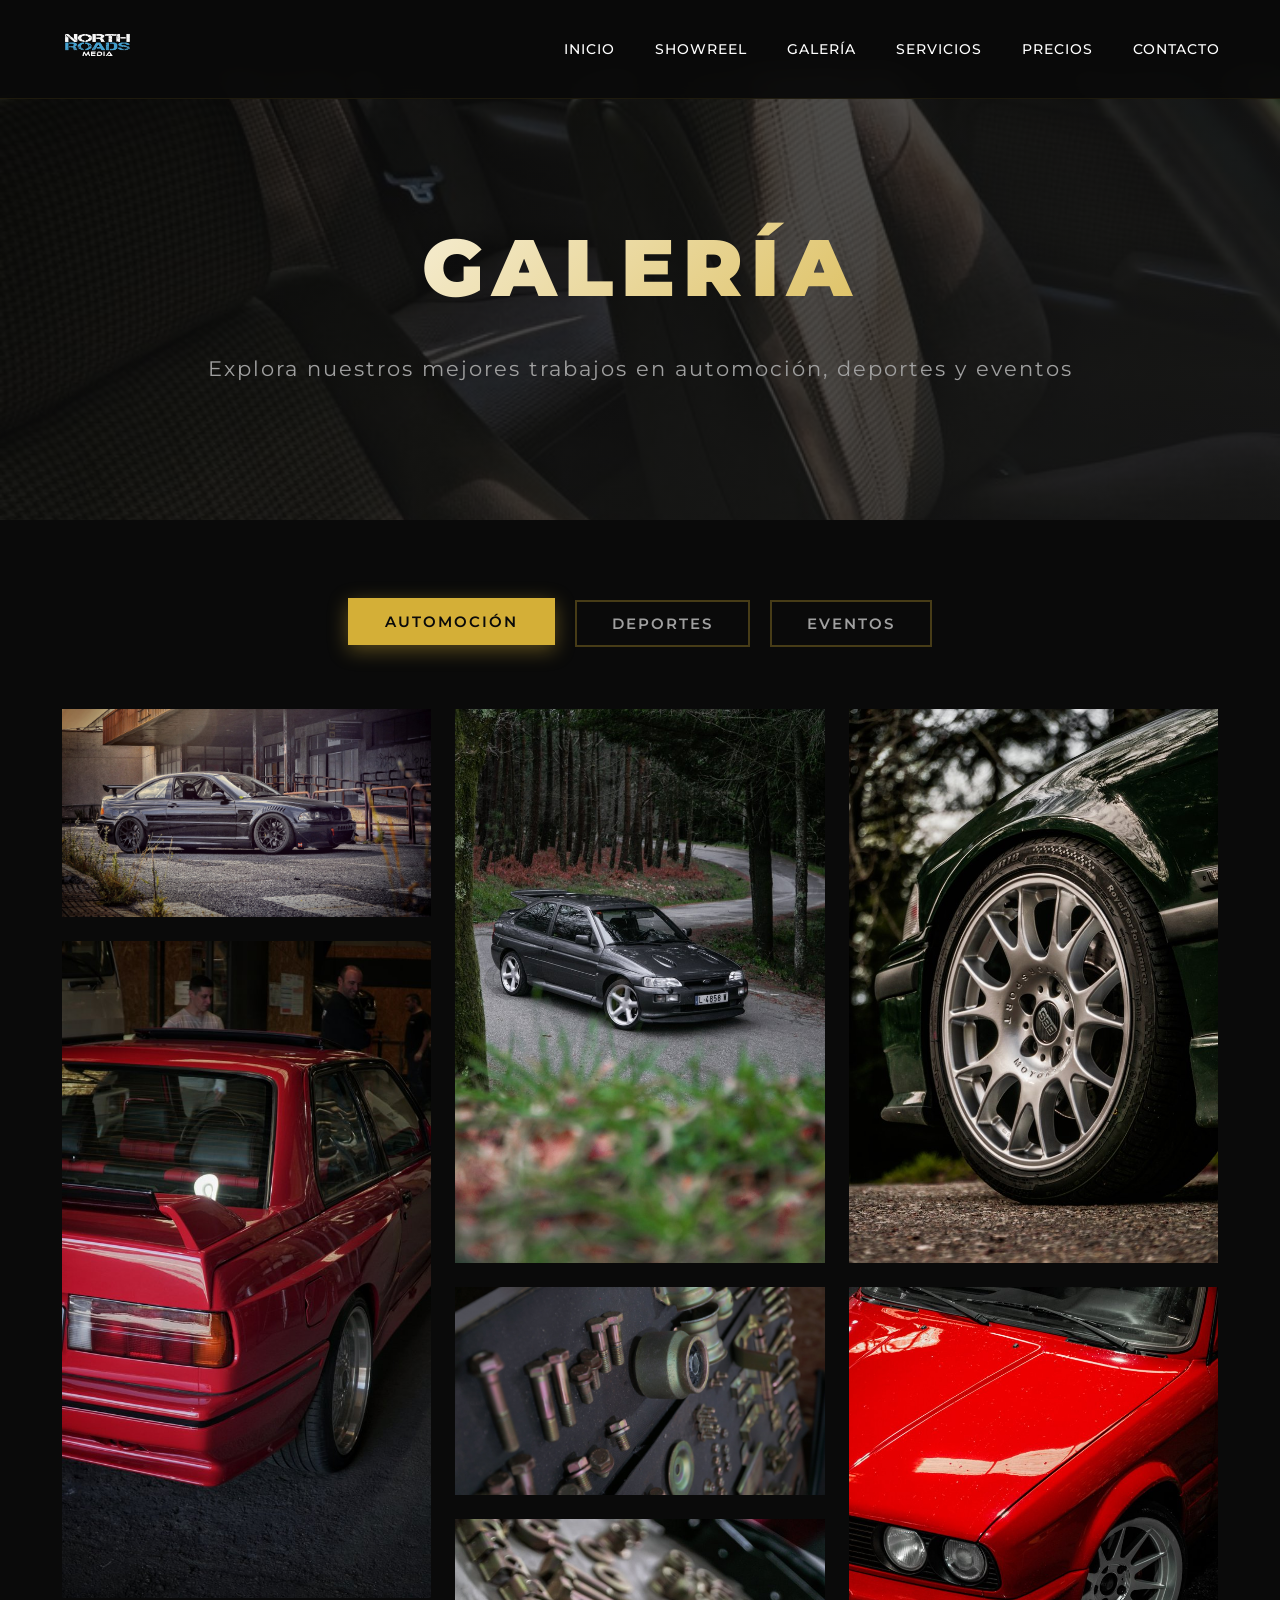
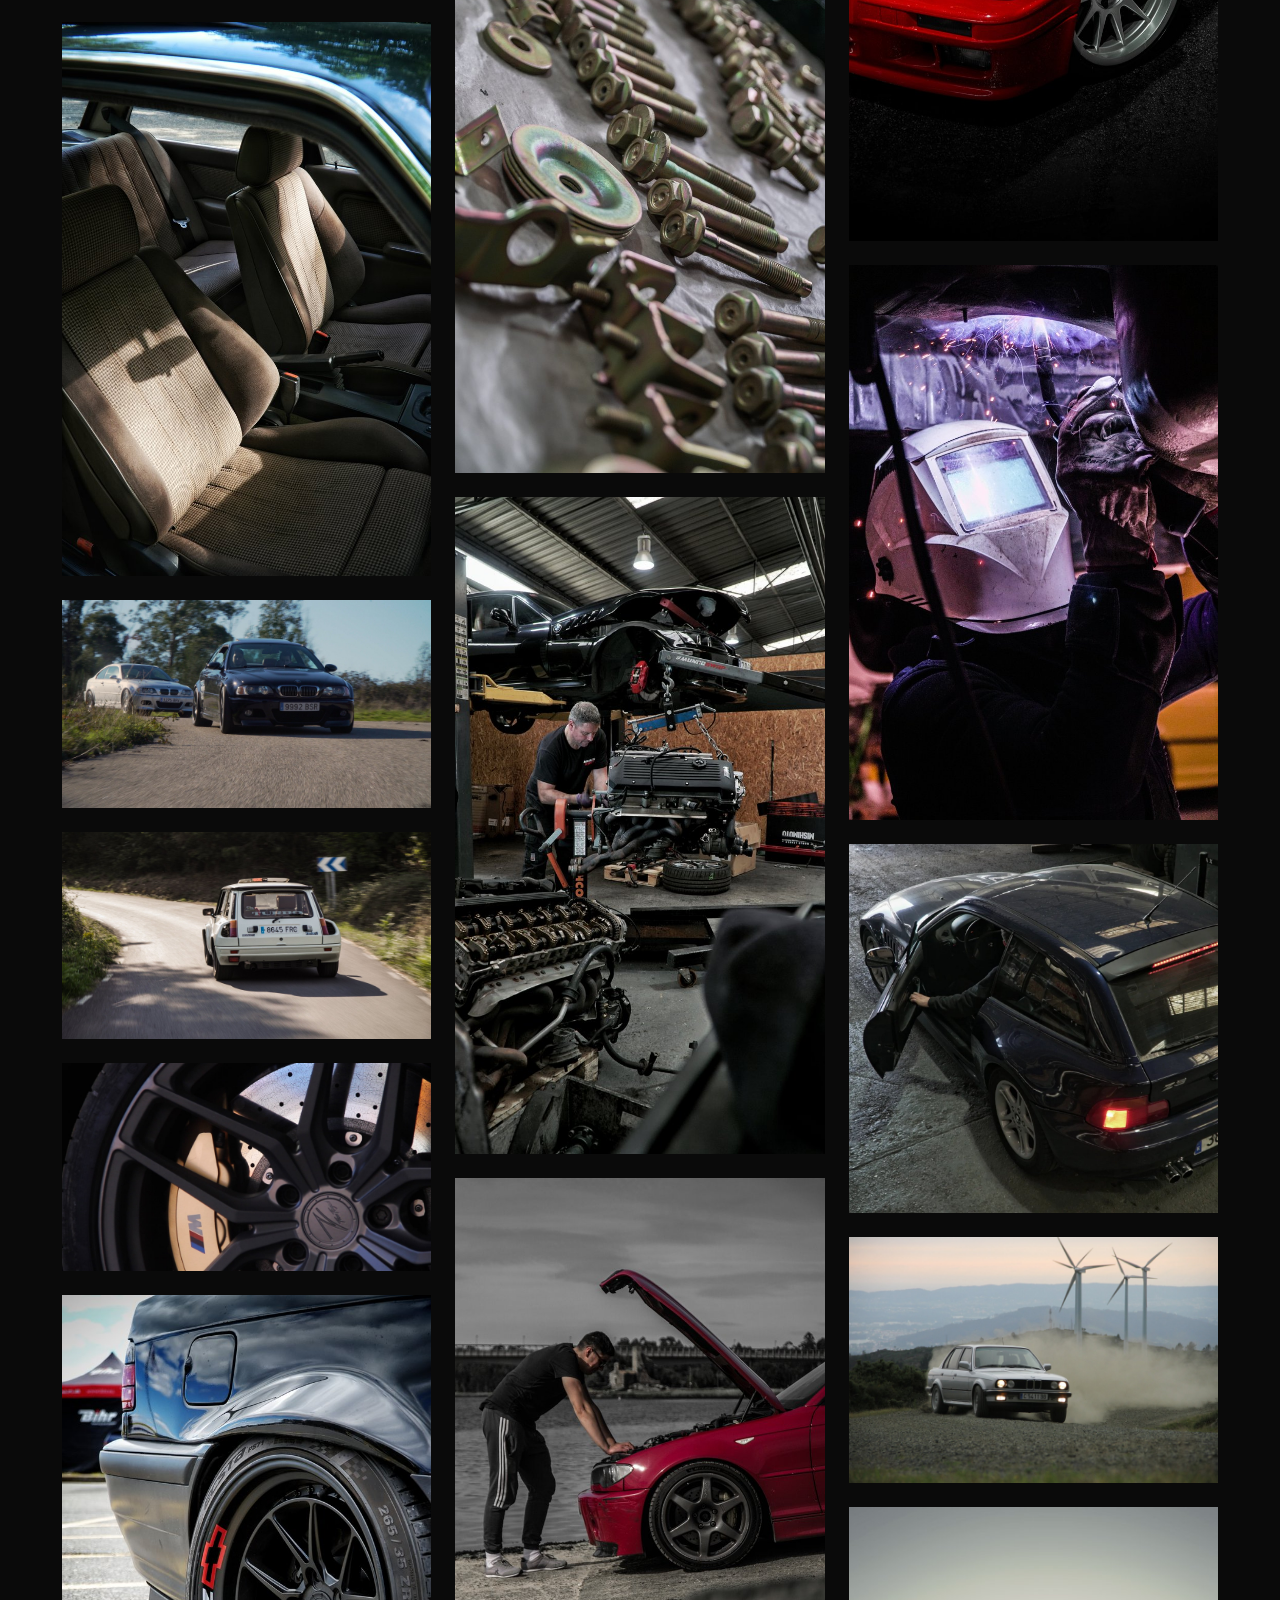
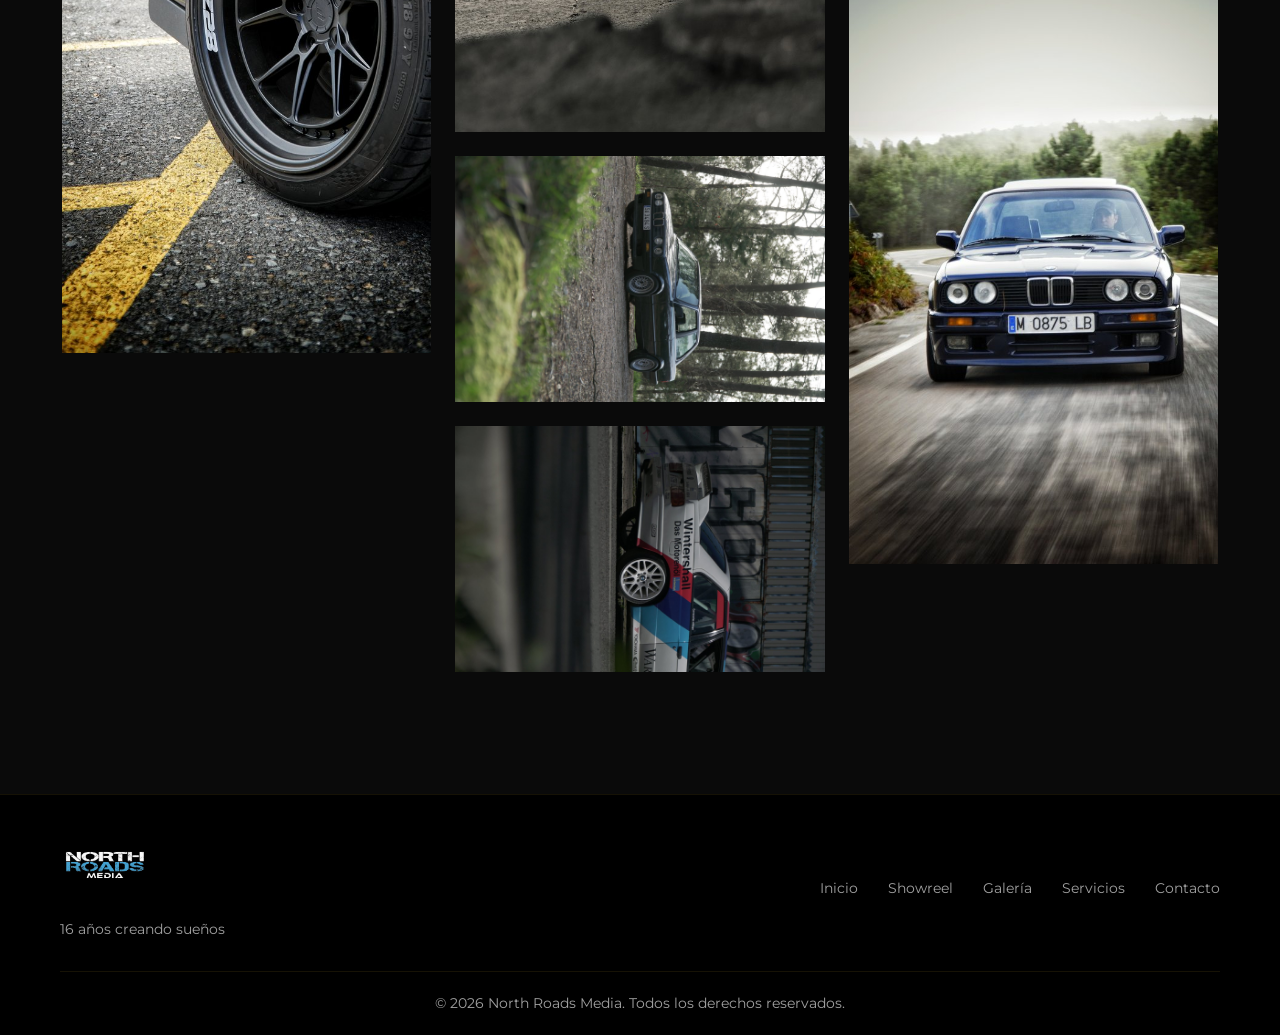
==== galeria.html @ 61032b04 "Initial commit - North Roads Portfolio Portfolio completo con hero responsive, galería y 3 videos sh" ====
<!DOCTYPE html>
<html lang="es">
<head>
    <meta charset="UTF-8">
    <meta name="viewport" content="width=device-width, initial-scale=1.0">
    <title>Galería - North Roads Media</title>
    <link rel="icon" type="image/x-icon" href="assets/logos/favicon.ico">
    <link rel="icon" type="image/png" sizes="512x512" href="assets/logos/favicon.png">
    <link rel="stylesheet" href="assets/css/style.css">
    <link rel="stylesheet" href="assets/css/gallery.css">
    <link rel="preconnect" href="https://fonts.googleapis.com">
    <link rel="preconnect" href="https://fonts.gstatic.com" crossorigin>
    <link href="https://fonts.googleapis.com/css2?family=Montserrat:wght@300;400;600;700;900&family=Playfair+Display:wght@400;700&display=swap" rel="stylesheet">
</head>
<body>
    <!-- Navigation -->
    <nav class="navbar">
        <div class="container">
            <div class="logo">
                <a href="index.html#inicio">
                    <img src="assets/logos/logo-navbar.png" alt="North Roads Media" class="logo-img">
                </a>
            </div>
            <ul class="nav-links">
                <li><a href="index.html#inicio">INICIO</a></li>
                <li><a href="index.html#showreel">SHOWREEL</a></li>
                <li><a href="galeria.html" class="active">GALERÍA</a></li>
                <li><a href="index.html#servicios">SERVICIOS</a></li>
                <li><a href="index.html#precios">PRECIOS</a></li>
                <li><a href="index.html#contacto">CONTACTO</a></li>
            </ul>
            <div class="burger">
                <div class="line1"></div>
                <div class="line2"></div>
                <div class="line3"></div>
            </div>
        </div>
    </nav>

    <!-- Gallery Hero -->
    <section class="gallery-hero">
        <div class="container">
            <h1 class="gallery-hero-title">GALERÍA</h1>
            <p class="gallery-hero-subtitle">Explora nuestros mejores trabajos en automoción, deportes y eventos</p>
        </div>
    </section>

    <!-- Gallery Filters -->
    <section class="gallery-section">
        <div class="container">
            <div class="gallery-filters">
                <button class="gallery-filter-btn active" data-filter="automocion">AUTOMOCIÓN</button>
                <button class="gallery-filter-btn" data-filter="deportes">DEPORTES</button>
                <button class="gallery-filter-btn" data-filter="eventos">EVENTOS</button>
            </div>

            <!-- Gallery Grid -->
            <div class="gallery-grid" id="galleryGrid">
                <!-- Las imágenes se cargarán dinámicamente aquí -->
            </div>

            <div class="gallery-loading" id="galleryLoading">
                <div class="loading-spinner"></div>
                <p>Cargando galería...</p>
            </div>
        </div>
    </section>

    <!-- Lightbox Modal -->
    <div class="lightbox" id="lightbox">
        <div class="lightbox-overlay" id="lightboxOverlay"></div>
        <div class="lightbox-content">
            <button class="lightbox-close" id="lightboxClose">
                <svg viewBox="0 0 24 24" fill="none" stroke="currentColor" stroke-width="2">
                    <line x1="18" y1="6" x2="6" y2="18"></line>
                    <line x1="6" y1="6" x2="18" y2="18"></line>
                </svg>
            </button>

            <button class="lightbox-prev" id="lightboxPrev">
                <svg viewBox="0 0 24 24" fill="none" stroke="currentColor" stroke-width="2">
                    <polyline points="15 18 9 12 15 6"></polyline>
                </svg>
            </button>

            <div class="lightbox-image-container">
                <img id="lightboxImage" src="" alt="">
                <div class="lightbox-caption" id="lightboxCaption"></div>
            </div>

            <button class="lightbox-next" id="lightboxNext">
                <svg viewBox="0 0 24 24" fill="none" stroke="currentColor" stroke-width="2">
                    <polyline points="9 18 15 12 9 6"></polyline>
                </svg>
            </button>
        </div>
    </div>

    <!-- Footer -->
    <footer class="footer">
        <div class="container">
            <div class="footer-content">
                <div class="footer-logo">
                    <img src="assets/logos/logo-navbar.png" alt="North Roads Media" class="footer-logo-img">
                    <p>16 años creando sueños</p>
                </div>
                <div class="footer-links">
                    <a href="index.html#inicio">Inicio</a>
                    <a href="index.html#showreel">Showreel</a>
                    <a href="galeria.html">Galería</a>
                    <a href="index.html#servicios">Servicios</a>
                    <a href="index.html#contacto">Contacto</a>
                </div>
            </div>
            <div class="footer-bottom">
                <p>&copy; 2026 North Roads Media. Todos los derechos reservados.</p>
            </div>
        </div>
    </footer>

    <script>
        // Solo navegación para galería
        const burger = document.querySelector('.burger');
        const navLinks = document.querySelector('.nav-links');

        if (burger && navLinks) {
            burger.addEventListener('click', () => {
                navLinks.classList.toggle('active');
                burger.classList.toggle('toggle');
            });
        }
    </script>
    <script src="assets/js/gallery.js"></script>
</body>
</html>
---- assets/css/style.css ----
/* ===========================
   RESET & VARIABLES
   =========================== */
:root {
    --primary-color: #d4af37;
    --secondary-color: #1a1a1a;
    --accent-color: #c9a961;
    --text-color: #ffffff;
    --text-gray: #a0a0a0;
    --bg-dark: #0a0a0a;
    --bg-darker: #000000;
    --transition: all 0.3s cubic-bezier(0.4, 0, 0.2, 1);
    --shadow: 0 10px 40px rgba(0, 0, 0, 0.3);
}

* {
    margin: 0;
    padding: 0;
    box-sizing: border-box;
}

html {
    scroll-behavior: smooth;
}

body {
    font-family: 'Montserrat', sans-serif;
    background-color: var(--bg-dark);
    color: var(--text-color);
    line-height: 1.6;
    overflow-x: hidden;
}

.container {
    max-width: 1200px;
    margin: 0 auto;
    padding: 0 20px;
}

/* ===========================
   NAVIGATION
   =========================== */
.navbar {
    position: fixed;
    top: 0;
    left: 0;
    right: 0;
    background: rgba(10, 10, 10, 0.95);
    backdrop-filter: blur(10px);
    z-index: 1000;
    padding: 20px 0;
    border-bottom: 1px solid rgba(212, 175, 55, 0.1);
    transition: var(--transition);
}

.navbar .container {
    display: flex;
    justify-content: space-between;
    align-items: center;
}

.logo h1 {
    font-size: 1.5rem;
    font-weight: 700;
    letter-spacing: 3px;
    background: linear-gradient(135deg, var(--primary-color), var(--accent-color));
    -webkit-background-clip: text;
    -webkit-text-fill-color: transparent;
    background-clip: text;
}

.logo a {
    display: inline-block;
    text-decoration: none;
}

.logo-img {
    height: 50px;
    width: auto;
    transition: var(--transition);
}

.logo-img:hover {
    transform: scale(1.05);
    filter: brightness(1.2);
}

.nav-links {
    display: flex;
    list-style: none;
    gap: 40px;
}

.nav-links a {
    color: var(--text-color);
    text-decoration: none;
    font-size: 0.9rem;
    font-weight: 500;
    letter-spacing: 1px;
    position: relative;
    transition: var(--transition);
}

.nav-links a::after {
    content: '';
    position: absolute;
    bottom: -5px;
    left: 0;
    width: 0;
    height: 2px;
    background: var(--primary-color);
    transition: var(--transition);
}

.nav-links a:hover {
    color: var(--primary-color);
}

.nav-links a:hover::after {
    width: 100%;
}

.burger {
    display: none;
    cursor: pointer;
}

.burger div {
    width: 25px;
    height: 2px;
    background: var(--primary-color);
    margin: 5px;
    transition: var(--transition);
}

/* ===========================
   HERO SECTION
   =========================== */
.hero {
    height: 100vh;
    position: relative;
    display: flex;
    align-items: center;
    justify-content: center;
    overflow: hidden;
}

.hero-background {
    position: absolute;
    inset: 0;
    background-size: cover;
    background-position: 65% center;
    background-repeat: no-repeat;
    filter: brightness(0.7);
    z-index: 0;
}

/* Imagen específica para móvil vertical */
@media (max-width: 768px) and (orientation: portrait) {
    .hero-background {
        background-image: url('../images/hero-background-mobile.jpg') !important;
        background-position: center center;
        filter: brightness(0.5);
    }
}

.hero::before {
    content: '';
    position: absolute;
    top: 0;
    left: 0;
    right: 0;
    bottom: 0;
    background:
        radial-gradient(circle at 20% 50%, rgba(212, 175, 55, 0.15) 0%, transparent 50%),
        radial-gradient(circle at 80% 80%, rgba(201, 169, 97, 0.15) 0%, transparent 50%);
    animation: pulse 10s ease-in-out infinite;
    z-index: 1;
}

@keyframes pulse {
    0%, 100% { opacity: 0.6; }
    50% { opacity: 1; }
}

.hero-overlay {
    position: absolute;
    inset: 0;
    background: linear-gradient(
        180deg,
        rgba(10, 10, 10, 0.2) 0%,
        rgba(26, 26, 26, 0.4) 50%,
        rgba(10, 10, 10, 0.7) 100%
    );
    z-index: 2;
}

.hero-content {
    text-align: center;
    z-index: 10;
    position: relative;
    max-width: 900px;
    padding: 0 20px;
}

.hero-logo {
    max-width: 500px;
    width: 90%;
    height: auto;
    margin-bottom: 40px;
    animation: fadeInDown 1s ease-out;
    filter: drop-shadow(0 10px 30px rgba(212, 175, 55, 0.3));
}

@keyframes fadeInDown {
    from {
        opacity: 0;
        transform: translateY(-30px);
    }
    to {
        opacity: 1;
        transform: translateY(0);
    }
}

.hero-title {
    font-size: clamp(2.5rem, 8vw, 5rem);
    font-weight: 900;
    letter-spacing: 5px;
    margin-bottom: 20px;
    background: linear-gradient(135deg, #ffffff 0%, var(--primary-color) 100%);
    -webkit-background-clip: text;
    -webkit-text-fill-color: transparent;
    background-clip: text;
    animation: fadeInUp 1s ease-out;
}

.hero-subtitle {
    font-size: clamp(1rem, 2vw, 1.5rem);
    color: var(--text-gray);
    letter-spacing: 3px;
    margin-bottom: 40px;
    animation: fadeInUp 1s ease-out 0.2s backwards;
}

.hero-buttons {
    display: flex;
    gap: 20px;
    justify-content: center;
    flex-wrap: wrap;
    animation: fadeInUp 1s ease-out 0.4s backwards;
}

@keyframes fadeInUp {
    from {
        opacity: 0;
        transform: translateY(30px);
    }
    to {
        opacity: 1;
        transform: translateY(0);
    }
}

.btn {
    padding: 15px 40px;
    font-size: 0.9rem;
    font-weight: 600;
    letter-spacing: 2px;
    text-decoration: none;
    border: 2px solid var(--primary-color);
    border-radius: 0;
    transition: var(--transition);
    cursor: pointer;
    display: inline-block;
}

.btn-primary {
    background: var(--primary-color);
    color: var(--bg-dark);
}

.btn-primary:hover {
    background: transparent;
    color: var(--primary-color);
    transform: translateY(-3px);
    box-shadow: 0 10px 30px rgba(212, 175, 55, 0.3);
}

.btn-secondary {
    background: transparent;
    color: var(--primary-color);
}

.btn-secondary:hover {
    background: var(--primary-color);
    color: var(--bg-dark);
    transform: translateY(-3px);
    box-shadow: 0 10px 30px rgba(212, 175, 55, 0.3);
}

.scroll-indicator {
    position: absolute;
    bottom: 40px;
    left: 50%;
    transform: translateX(-50%);
    display: flex;
    flex-direction: column;
    align-items: center;
    gap: 10px;
    color: var(--text-gray);
    font-size: 0.8rem;
    letter-spacing: 2px;
    animation: bounce 2s infinite;
    z-index: 10;
}

.scroll-line {
    width: 1px;
    height: 40px;
    background: linear-gradient(to bottom, var(--primary-color), transparent);
}

@keyframes bounce {
    0%, 100% { transform: translateX(-50%) translateY(0); }
    50% { transform: translateX(-50%) translateY(10px); }
}

/* ===========================
   SECTIONS
   =========================== */
section {
    padding: 100px 0;
}

.section-title {
    font-size: clamp(2rem, 5vw, 3rem);
    font-weight: 700;
    letter-spacing: 5px;
    text-align: center;
    margin-bottom: 20px;
    position: relative;
}

.section-title::after {
    content: '';
    display: block;
    width: 80px;
    height: 3px;
    background: var(--primary-color);
    margin: 20px auto;
}

.section-subtitle {
    text-align: center;
    color: var(--text-gray);
    font-size: 1.1rem;
    margin-bottom: 60px;
    letter-spacing: 1px;
}

/* ===========================
   SHOWREEL SECTION
   =========================== */
.showreel-section {
    background: var(--bg-darker);
    padding: 100px 0;
}

.main-video-wrapper {
    max-width: 1000px;
    margin: 0 auto 60px;
}

.video-thumbnail-link {
    display: block;
    text-decoration: none;
}

.video-thumbnail-container {
    position: relative;
    width: 100%;
    padding-bottom: 56.25%;
    overflow: hidden;
    border: 3px solid var(--primary-color);
    box-shadow: 0 20px 60px rgba(212, 175, 55, 0.3);
    transition: var(--transition);
    cursor: pointer;
}

.video-thumbnail-container:hover {
    box-shadow: 0 25px 70px rgba(212, 175, 55, 0.5);
    transform: translateY(-5px);
}

.video-thumbnail-container img {
    position: absolute;
    top: 0;
    left: 0;
    width: 100%;
    height: 100%;
    object-fit: cover;
    transition: var(--transition);
}

.video-thumbnail-container:hover img {
    transform: scale(1.05);
}

.video-play-overlay {
    position: absolute;
    inset: 0;
    background: linear-gradient(
        180deg,
        rgba(10, 10, 10, 0.3) 0%,
        rgba(10, 10, 10, 0.7) 100%
    );
    display: flex;
    align-items: center;
    justify-content: center;
    transition: var(--transition);
}

.video-thumbnail-container:hover .video-play-overlay {
    background: linear-gradient(
        180deg,
        rgba(10, 10, 10, 0.5) 0%,
        rgba(10, 10, 10, 0.8) 100%
    );
}

.play-button-large {
    width: 100px;
    height: 100px;
    background: var(--primary-color);
    border: 4px solid rgba(255, 255, 255, 0.9);
    border-radius: 50%;
    display: flex;
    align-items: center;
    justify-content: center;
    transition: var(--transition);
}

.play-button-large:hover {
    background: var(--accent-color);
    transform: scale(1.15);
    box-shadow: 0 0 40px rgba(212, 175, 55, 0.6);
}

.play-button-large svg {
    width: 40px;
    height: 40px;
    fill: var(--bg-dark);
    margin-left: 5px;
}

.play-button-small {
    width: 70px;
    height: 70px;
    background: var(--primary-color);
    border: 3px solid rgba(255, 255, 255, 0.9);
    border-radius: 50%;
    display: flex;
    align-items: center;
    justify-content: center;
    transition: var(--transition);
}

.video-thumbnail-container:hover .play-button-small {
    background: var(--accent-color);
    transform: scale(1.2);
    box-shadow: 0 0 30px rgba(212, 175, 55, 0.6);
}

.play-button-small svg {
    width: 28px;
    height: 28px;
    fill: var(--bg-dark);
    margin-left: 3px;
}

.videos-grid {
    display: grid;
    grid-template-columns: repeat(2, 1fr);
    gap: 30px;
    max-width: 1000px;
    margin: 0 auto;
}

.videos-grid .video-thumbnail-container {
    border: 2px solid rgba(212, 175, 55, 0.3);
}

.videos-grid .video-thumbnail-container:hover {
    border-color: var(--primary-color);
    box-shadow: 0 10px 30px rgba(212, 175, 55, 0.3);
}

.showreel-cta {
    text-align: center;
    margin-top: 60px;
}

/* ===========================
   VIDEO MODAL
   =========================== */
.video-modal {
    position: fixed;
    inset: 0;
    z-index: 9999;
    display: none;
    align-items: center;
    justify-content: center;
}

.video-modal.active {
    display: flex;
}

.video-modal-overlay {
    position: absolute;
    inset: 0;
    background: rgba(0, 0, 0, 0.95);
    backdrop-filter: blur(10px);
}

.video-modal-content {
    position: relative;
    width: 90%;
    max-width: 1200px;
    z-index: 10;
}

.video-modal-close {
    position: absolute;
    top: -50px;
    right: 0;
    width: 40px;
    height: 40px;
    background: transparent;
    border: 2px solid var(--primary-color);
    border-radius: 50%;
    cursor: pointer;
    display: flex;
    align-items: center;
    justify-content: center;
    transition: var(--transition);
}

.video-modal-close:hover {
    background: var(--primary-color);
    transform: rotate(90deg);
}

.video-modal-close svg {
    width: 20px;
    height: 20px;
    stroke: var(--primary-color);
    transition: var(--transition);
}

.video-modal-close:hover svg {
    stroke: var(--bg-dark);
}

.video-modal-player {
    position: relative;
    width: 100%;
    padding-bottom: 56.25%;
    background: var(--bg-dark);
    border: 3px solid var(--primary-color);
}

.video-modal-player iframe {
    position: absolute;
    top: 0;
    left: 0;
    width: 100%;
    height: 100%;
}

.video-error-message {
    text-align: center;
    padding: 40px;
    background: var(--secondary-color);
    border: 2px solid var(--primary-color);
    margin-top: 20px;
}

.video-error-message p {
    color: var(--text-color);
    font-size: 1.1rem;
    margin-bottom: 20px;
}

@media (max-width: 768px) {
    .video-modal-content {
        width: 95%;
    }

    .video-modal-close {
        top: -40px;
        right: 0;
    }
}

/* ===========================
   PORTFOLIO SECTION
   =========================== */
.portfolio-section {
    background: var(--bg-dark);
}

.portfolio-filters {
    display: flex;
    justify-content: center;
    gap: 20px;
    margin-bottom: 50px;
    flex-wrap: wrap;
}

.filter-btn {
    padding: 10px 30px;
    background: transparent;
    color: var(--text-gray);
    border: 1px solid rgba(212, 175, 55, 0.3);
    font-size: 0.9rem;
    font-weight: 500;
    letter-spacing: 2px;
    cursor: pointer;
    transition: var(--transition);
}

.filter-btn:hover,
.filter-btn.active {
    background: var(--primary-color);
    color: var(--bg-dark);
    border-color: var(--primary-color);
}

.portfolio-grid {
    display: grid;
    grid-template-columns: repeat(auto-fit, minmax(350px, 1fr));
    gap: 30px;
}

.portfolio-item {
    position: relative;
    overflow: hidden;
    aspect-ratio: 16/9;
    cursor: pointer;
    border: 1px solid rgba(212, 175, 55, 0.2);
}

.portfolio-thumbnail {
    position: relative;
    width: 100%;
    height: 100%;
}

.portfolio-thumbnail img {
    width: 100%;
    height: 100%;
    object-fit: cover;
    transition: var(--transition);
}

.portfolio-overlay {
    position: absolute;
    inset: 0;
    background: linear-gradient(180deg, transparent 0%, rgba(0, 0, 0, 0.95) 100%);
    display: flex;
    flex-direction: column;
    justify-content: flex-end;
    padding: 30px;
    opacity: 0;
    transition: var(--transition);
}

.portfolio-item:hover .portfolio-overlay {
    opacity: 1;
}

.portfolio-item:hover .portfolio-thumbnail img {
    transform: scale(1.1);
}

.portfolio-overlay h3 {
    font-size: 1.5rem;
    letter-spacing: 2px;
    margin-bottom: 10px;
}

.portfolio-overlay p {
    color: var(--text-gray);
    margin-bottom: 20px;
}

.portfolio-link {
    display: inline-block;
    padding: 10px 25px;
    background: var(--primary-color);
    color: var(--bg-dark);
    text-decoration: none;
    font-size: 0.9rem;
    font-weight: 600;
    letter-spacing: 1px;
    transition: var(--transition);
}

.portfolio-link:hover {
    background: var(--accent-color);
    transform: translateX(5px);
}

/* ===========================
   SERVICIOS SECTION
   =========================== */
.servicios-section {
    background: var(--bg-darker);
}

.servicios-grid {
    display: grid;
    grid-template-columns: repeat(auto-fit, minmax(280px, 1fr));
    gap: 30px;
}

.servicio-card {
    background: var(--secondary-color);
    padding: 40px;
    border: 1px solid rgba(212, 175, 55, 0.1);
    transition: var(--transition);
    position: relative;
    overflow: hidden;
}

.servicio-card::before {
    content: '';
    position: absolute;
    top: 0;
    left: -100%;
    width: 100%;
    height: 3px;
    background: var(--primary-color);
    transition: var(--transition);
}

.servicio-card:hover {
    transform: translateY(-10px);
    border-color: var(--primary-color);
    box-shadow: 0 20px 40px rgba(212, 175, 55, 0.2);
}

.servicio-card:hover::before {
    left: 0;
}

.servicio-icon {
    width: 60px;
    height: 60px;
    margin-bottom: 20px;
    color: var(--primary-color);
}

.servicio-icon svg {
    width: 100%;
    height: 100%;
}

.servicio-card h3 {
    font-size: 1.3rem;
    letter-spacing: 2px;
    margin-bottom: 15px;
    color: var(--primary-color);
}

.servicio-card p {
    color: var(--text-gray);
    margin-bottom: 20px;
    line-height: 1.8;
}

.servicio-features {
    list-style: none;
}

.servicio-features li {
    padding: 8px 0;
    padding-left: 25px;
    color: var(--text-gray);
    position: relative;
    font-size: 0.9rem;
}

.servicio-features li::before {
    content: '▸';
    position: absolute;
    left: 0;
    color: var(--primary-color);
}

/* ===========================
   ABOUT SECTION
   =========================== */
.about-section {
    background: var(--bg-dark);
}

.about-content {
    display: grid;
    grid-template-columns: 1fr 1.5fr;
    gap: 60px;
    align-items: center;
}

.about-image {
    position: relative;
}

.about-image img {
    width: 100%;
    height: auto;
    border: 3px solid var(--primary-color);
    box-shadow: var(--shadow);
}

.about-text h2 {
    text-align: left;
}

.about-text h2::after {
    margin: 20px 0;
}

.about-text h3 {
    font-size: 1.5rem;
    color: var(--primary-color);
    margin-bottom: 20px;
    letter-spacing: 2px;
}

.about-text p {
    color: var(--text-gray);
    margin-bottom: 20px;
    line-height: 1.8;
}

.about-stats {
    display: flex;
    gap: 40px;
    margin-top: 40px;
}

.stat {
    display: flex;
    flex-direction: column;
    align-items: center;
}

.stat-number {
    font-size: 3rem;
    font-weight: 700;
    color: var(--primary-color);
    line-height: 1;
}

.stat-label {
    color: var(--text-gray);
    font-size: 0.9rem;
    letter-spacing: 1px;
    margin-top: 5px;
}

/* ===========================
   CONTACT SECTION
   =========================== */
.contact-section {
    background: var(--bg-darker);
}

.contact-content {
    display: grid;
    grid-template-columns: 1fr 1.5fr;
    gap: 60px;
    max-width: 1000px;
    margin: 0 auto;
}

.contact-info {
    display: flex;
    flex-direction: column;
    gap: 30px;
}

.contact-info-centered {
    display: flex;
    flex-direction: column;
    gap: 40px;
    max-width: 800px;
    margin: 0 auto;
    align-items: center;
    text-align: center;
}

.contact-item {
    display: flex;
    gap: 20px;
    align-items: flex-start;
}

.contact-icon {
    width: 40px;
    height: 40px;
    color: var(--primary-color);
    flex-shrink: 0;
}

.contact-icon svg {
    width: 100%;
    height: 100%;
}

.contact-item h4 {
    font-size: 1.1rem;
    margin-bottom: 5px;
    letter-spacing: 1px;
}

.contact-item a,
.contact-item p {
    color: var(--text-gray);
    text-decoration: none;
    transition: var(--transition);
}

.contact-item a:hover {
    color: var(--primary-color);
}

.social-links {
    display: flex;
    gap: 15px;
    margin-top: 20px;
}

.social-link {
    width: 40px;
    height: 40px;
    display: flex;
    align-items: center;
    justify-content: center;
    border: 1px solid rgba(212, 175, 55, 0.3);
    color: var(--primary-color);
    transition: var(--transition);
}

.social-link:hover {
    background: var(--primary-color);
    color: var(--bg-dark);
    transform: translateY(-3px);
}

.social-link svg {
    width: 20px;
    height: 20px;
}

/* ===========================
   CONTACT FORM
   =========================== */
.contact-form {
    display: flex;
    flex-direction: column;
    gap: 25px;
}

.form-row {
    display: grid;
    grid-template-columns: 1fr 1fr;
    gap: 25px;
}

.form-group {
    position: relative;
}

.form-group input,
.form-group textarea {
    width: 100%;
    padding: 15px;
    background: var(--secondary-color);
    border: 1px solid rgba(212, 175, 55, 0.2);
    color: var(--text-color);
    font-family: 'Montserrat', sans-serif;
    font-size: 1rem;
    transition: var(--transition);
}

.form-group input:focus,
.form-group textarea:focus {
    outline: none;
    border-color: var(--primary-color);
}

.form-group label {
    position: absolute;
    left: 15px;
    top: 15px;
    color: var(--text-gray);
    pointer-events: none;
    transition: var(--transition);
}

.form-group input:focus + label,
.form-group input:not(:placeholder-shown) + label,
.form-group textarea:focus + label,
.form-group textarea:not(:placeholder-shown) + label {
    top: -10px;
    left: 10px;
    font-size: 0.8rem;
    background: var(--bg-darker);
    padding: 0 5px;
    color: var(--primary-color);
}

.form-group textarea {
    resize: vertical;
    min-height: 150px;
}

/* ===========================
   FOOTER
   =========================== */
.footer {
    background: var(--bg-darker);
    border-top: 1px solid rgba(212, 175, 55, 0.1);
    padding: 40px 0 20px;
}

.footer-content {
    display: flex;
    justify-content: space-between;
    align-items: center;
    margin-bottom: 30px;
}

.footer-logo h3 {
    font-size: 1.2rem;
    letter-spacing: 3px;
    margin-bottom: 10px;
    color: var(--primary-color);
}

.footer-logo-img {
    height: 60px;
    width: auto;
    margin-bottom: 15px;
    transition: var(--transition);
}

.footer-logo-img:hover {
    filter: brightness(1.2);
}

.footer-logo p {
    color: var(--text-gray);
    font-size: 0.9rem;
}

.footer-links {
    display: flex;
    gap: 30px;
}

.footer-links a {
    color: var(--text-gray);
    text-decoration: none;
    font-size: 0.9rem;
    transition: var(--transition);
}

.footer-links a:hover {
    color: var(--primary-color);
}

.footer-bottom {
    text-align: center;
    padding-top: 20px;
    border-top: 1px solid rgba(212, 175, 55, 0.1);
}

.footer-bottom p {
    color: var(--text-gray);
    font-size: 0.9rem;
}

/* ===========================
   RESPONSIVE
   =========================== */
@media (max-width: 768px) {
    .nav-links {
        position: fixed;
        right: -100%;
        top: 70px;
        flex-direction: column;
        background: rgba(10, 10, 10, 0.98);
        width: 100%;
        padding: 50px 0;
        transition: var(--transition);
        border-top: 1px solid rgba(212, 175, 55, 0.2);
    }

    .nav-links.active {
        right: 0;
    }

    .burger {
        display: block;
    }

    .portfolio-grid {
        grid-template-columns: 1fr;
    }

    .about-content {
        grid-template-columns: 1fr;
    }

    .contact-content {
        grid-template-columns: 1fr;
    }

    .form-row {
        grid-template-columns: 1fr;
    }

    .footer-content {
        flex-direction: column;
        gap: 30px;
        text-align: center;
    }

    .footer-links {
        flex-direction: column;
        gap: 15px;
    }

    .about-stats {
        justify-content: center;
    }

    .precios-grid {
        grid-template-columns: 1fr;
    }

    .videos-grid {
        grid-template-columns: 1fr;
    }
}

/* ===========================
   PRECIOS SECTION
   =========================== */
.precios-section {
    background: var(--bg-dark);
}

.precios-grid {
    display: grid;
    grid-template-columns: repeat(auto-fit, minmax(300px, 1fr));
    gap: 40px;
    margin-bottom: 60px;
}

.precio-category {
    background: var(--secondary-color);
    padding: 40px;
    border: 1px solid rgba(212, 175, 55, 0.2);
    transition: var(--transition);
}

.precio-category:hover {
    border-color: var(--primary-color);
    transform: translateY(-5px);
    box-shadow: 0 15px 40px rgba(212, 175, 55, 0.2);
}

.precio-category h3 {
    font-size: 1.8rem;
    letter-spacing: 3px;
    margin-bottom: 30px;
    color: var(--primary-color);
    text-align: center;
    padding-bottom: 20px;
    border-bottom: 2px solid rgba(212, 175, 55, 0.3);
}

.precio-items {
    display: flex;
    flex-direction: column;
    gap: 20px;
}

.precio-item {
    display: flex;
    justify-content: space-between;
    align-items: center;
    padding: 15px 0;
    border-bottom: 1px solid rgba(212, 175, 55, 0.1);
}

.precio-item:last-child {
    border-bottom: none;
}

.precio-label {
    color: var(--text-gray);
    font-size: 0.95rem;
    letter-spacing: 1px;
}

.precio-valor {
    color: var(--primary-color);
    font-size: 1.2rem;
    font-weight: 700;
    letter-spacing: 1px;
}

.precios-note {
    text-align: center;
    padding: 40px;
    background: rgba(212, 175, 55, 0.05);
    border: 1px solid rgba(212, 175, 55, 0.2);
}

.precios-note p {
    color: var(--text-gray);
    font-size: 1.1rem;
    margin-bottom: 25px;
    line-height: 1.6;
}

/* ===========================
   CUSTOM CURSOR
   =========================== */
.custom-cursor,
.cursor-follower {
    width: 10px;
    height: 10px;
    border-radius: 50%;
    position: fixed;
    pointer-events: none;
    z-index: 9999;
    transition: transform 0.2s ease;
}

.custom-cursor {
    background: var(--primary-color);
    mix-blend-mode: difference;
}

.cursor-follower {
    width: 30px;
    height: 30px;
    border: 2px solid var(--primary-color);
    background: transparent;
    margin-left: -15px;
    margin-top: -15px;
    mix-blend-mode: difference;
}

@media (max-width: 768px) {
    .custom-cursor,
    .cursor-follower {
        display: none;
    }
}
---- assets/css/gallery.css ----
/* ===========================================
   GALLERY PAGE STYLES
   =========================================== */

/* Gallery Hero */
.gallery-hero {
    min-height: 50vh;
    display: flex;
    align-items: center;
    justify-content: center;
    background-image: url('../gallery/automocion/auto_03.jpeg');
    background-size: cover;
    background-position: center;
    background-attachment: fixed;
    position: relative;
    overflow: hidden;
    margin-top: 70px;
}

.gallery-hero::before {
    content: '';
    position: absolute;
    inset: 0;
    background: linear-gradient(135deg, rgba(10, 10, 10, 0.7) 0%, rgba(26, 26, 26, 0.8) 100%);
    z-index: 1;
}

.gallery-hero .container {
    position: relative;
    z-index: 2;
}

.gallery-hero-title {
    font-size: clamp(3rem, 8vw, 5rem);
    font-weight: 900;
    letter-spacing: 8px;
    background: linear-gradient(135deg, #ffffff 0%, var(--primary-color) 100%);
    -webkit-background-clip: text;
    -webkit-text-fill-color: transparent;
    background-clip: text;
    text-align: center;
    margin-bottom: 20px;
}

.gallery-hero-subtitle {
    font-size: clamp(1rem, 2vw, 1.3rem);
    color: var(--text-gray);
    text-align: center;
    letter-spacing: 2px;
}

/* Gallery Section */
.gallery-section {
    background: var(--bg-dark);
    padding: 80px 0 120px;
}

/* Gallery Filters */
.gallery-filters {
    display: flex;
    justify-content: center;
    gap: 20px;
    margin-bottom: 60px;
    flex-wrap: wrap;
}

.gallery-filter-btn {
    padding: 12px 35px;
    background: transparent;
    color: var(--text-gray);
    border: 2px solid rgba(212, 175, 55, 0.3);
    font-size: 0.95rem;
    font-weight: 600;
    letter-spacing: 2px;
    cursor: pointer;
    transition: var(--transition);
    font-family: 'Montserrat', sans-serif;
}

.gallery-filter-btn:hover,
.gallery-filter-btn.active {
    background: var(--primary-color);
    color: var(--bg-dark);
    border-color: var(--primary-color);
    transform: translateY(-2px);
    box-shadow: 0 5px 20px rgba(212, 175, 55, 0.4);
}

/* Gallery Grid - Masonry Layout */
.gallery-grid {
    column-count: 3;
    column-gap: 20px;
    max-width: 1400px;
    margin: 0 auto;
}

.gallery-item {
    break-inside: avoid;
    margin-bottom: 20px;
    position: relative;
    overflow: hidden;
    cursor: pointer;
    border: 2px solid transparent;
    transition: var(--transition);
}

.gallery-item:hover {
    border-color: var(--primary-color);
    transform: translateY(-5px);
}

.gallery-item img {
    width: 100%;
    height: auto;
    display: block;
    transition: var(--transition);
}

.gallery-item:hover img {
    transform: scale(1.05);
}

.gallery-item-overlay {
    position: absolute;
    inset: 0;
    background: linear-gradient(
        180deg,
        transparent 0%,
        rgba(10, 10, 10, 0.8) 100%
    );
    opacity: 0;
    transition: var(--transition);
    display: flex;
    flex-direction: column;
    justify-content: flex-end;
    padding: 20px;
}

.gallery-item:hover .gallery-item-overlay {
    opacity: 1;
}

.gallery-item-category {
    color: var(--primary-color);
    font-size: 0.85rem;
    font-weight: 600;
    letter-spacing: 2px;
    text-transform: uppercase;
    margin-bottom: 5px;
}

.gallery-item-title {
    color: var(--text-color);
    font-size: 1.1rem;
    font-weight: 600;
    letter-spacing: 1px;
}

/* Loading State */
.gallery-loading {
    text-align: center;
    padding: 100px 20px;
}

.loading-spinner {
    width: 50px;
    height: 50px;
    border: 3px solid rgba(212, 175, 55, 0.2);
    border-top-color: var(--primary-color);
    border-radius: 50%;
    animation: spin 1s linear infinite;
    margin: 0 auto 20px;
}

@keyframes spin {
    to { transform: rotate(360deg); }
}

.gallery-loading p {
    color: var(--text-gray);
    font-size: 1.1rem;
    letter-spacing: 1px;
}

/* Lightbox */
.lightbox {
    position: fixed;
    inset: 0;
    z-index: 9999;
    display: none;
    align-items: center;
    justify-content: center;
}

.lightbox.active {
    display: flex;
}

.lightbox-overlay {
    position: absolute;
    inset: 0;
    background: rgba(0, 0, 0, 0.95);
    backdrop-filter: blur(10px);
}

.lightbox-content {
    position: relative;
    width: 90%;
    max-width: 1200px;
    height: 90vh;
    display: flex;
    align-items: center;
    justify-content: center;
    z-index: 10;
}

.lightbox-close {
    position: absolute;
    top: 20px;
    right: 20px;
    width: 50px;
    height: 50px;
    background: transparent;
    border: 2px solid var(--primary-color);
    border-radius: 50%;
    cursor: pointer;
    display: flex;
    align-items: center;
    justify-content: center;
    transition: var(--transition);
    z-index: 20;
}

.lightbox-close:hover {
    background: var(--primary-color);
    transform: rotate(90deg);
}

.lightbox-close svg {
    width: 24px;
    height: 24px;
    stroke: var(--primary-color);
    transition: var(--transition);
}

.lightbox-close:hover svg {
    stroke: var(--bg-dark);
}

.lightbox-prev,
.lightbox-next {
    position: absolute;
    top: 50%;
    transform: translateY(-50%);
    width: 60px;
    height: 60px;
    background: rgba(212, 175, 55, 0.2);
    border: 2px solid var(--primary-color);
    border-radius: 50%;
    cursor: pointer;
    display: flex;
    align-items: center;
    justify-content: center;
    transition: var(--transition);
    z-index: 20;
}

.lightbox-prev {
    left: 40px;
}

.lightbox-next {
    right: 40px;
}

.lightbox-prev:hover,
.lightbox-next:hover {
    background: var(--primary-color);
    transform: translateY(-50%) scale(1.1);
}

.lightbox-prev svg,
.lightbox-next svg {
    width: 28px;
    height: 28px;
    stroke: var(--primary-color);
    transition: var(--transition);
}

.lightbox-prev:hover svg,
.lightbox-next:hover svg {
    stroke: var(--bg-dark);
}

.lightbox-image-container {
    max-width: 100%;
    max-height: 100%;
    display: flex;
    flex-direction: column;
    align-items: center;
}

.lightbox-image-container img {
    max-width: 100%;
    max-height: 80vh;
    object-fit: contain;
    border: 3px solid var(--primary-color);
    box-shadow: 0 20px 60px rgba(212, 175, 55, 0.3);
}

.lightbox-caption {
    margin-top: 20px;
    padding: 15px 30px;
    background: rgba(10, 10, 10, 0.8);
    border: 1px solid var(--primary-color);
    color: var(--text-color);
    font-size: 1.1rem;
    letter-spacing: 1px;
    text-align: center;
}

/* Responsive */
@media (max-width: 1024px) {
    .gallery-grid {
        column-count: 2;
    }

    .lightbox-prev {
        left: 20px;
    }

    .lightbox-next {
        right: 20px;
    }
}

@media (max-width: 768px) {
    .gallery-grid {
        column-count: 1;
        column-gap: 0;
    }

    .gallery-item {
        margin-bottom: 15px;
    }

    .gallery-filters {
        gap: 10px;
    }

    .gallery-filter-btn {
        padding: 10px 20px;
        font-size: 0.85rem;
    }

    .lightbox-prev,
    .lightbox-next {
        width: 50px;
        height: 50px;
    }

    .lightbox-prev {
        left: 10px;
    }

    .lightbox-next {
        right: 10px;
    }

    .lightbox-close {
        top: 10px;
        right: 10px;
        width: 45px;
        height: 45px;
    }
}

/* Hide/Show with filter animation */
.gallery-item.hidden {
    opacity: 0;
    transform: scale(0.8);
    height: 0;
    margin: 0;
    overflow: hidden;
    transition: all 0.3s ease-out;
}

.gallery-item.visible {
    opacity: 1;
    transform: scale(1);
    transition: all 0.3s ease-out;
}

/* Pagination */
.gallery-pagination {
    display: flex;
    justify-content: center;
    align-items: center;
    gap: 30px;
    margin-top: 60px;
    padding: 30px 0;
}

.pagination-btn {
    padding: 12px 30px;
    background: transparent;
    color: var(--primary-color);
    border: 2px solid var(--primary-color);
    font-size: 1rem;
    font-weight: 600;
    letter-spacing: 1px;
    cursor: pointer;
    transition: var(--transition);
    font-family: 'Montserrat', sans-serif;
}

.pagination-btn:hover {
    background: var(--primary-color);
    color: var(--bg-dark);
    transform: translateY(-2px);
    box-shadow: 0 5px 20px rgba(212, 175, 55, 0.4);
}

.pagination-info {
    color: var(--text-gray);
    font-size: 1rem;
    letter-spacing: 1px;
    font-weight: 500;
}

@media (max-width: 768px) {
    .gallery-pagination {
        gap: 15px;
        margin-top: 40px;
    }

    .pagination-btn {
        padding: 10px 20px;
        font-size: 0.9rem;
    }

    .pagination-info {
        font-size: 0.9rem;
    }
}
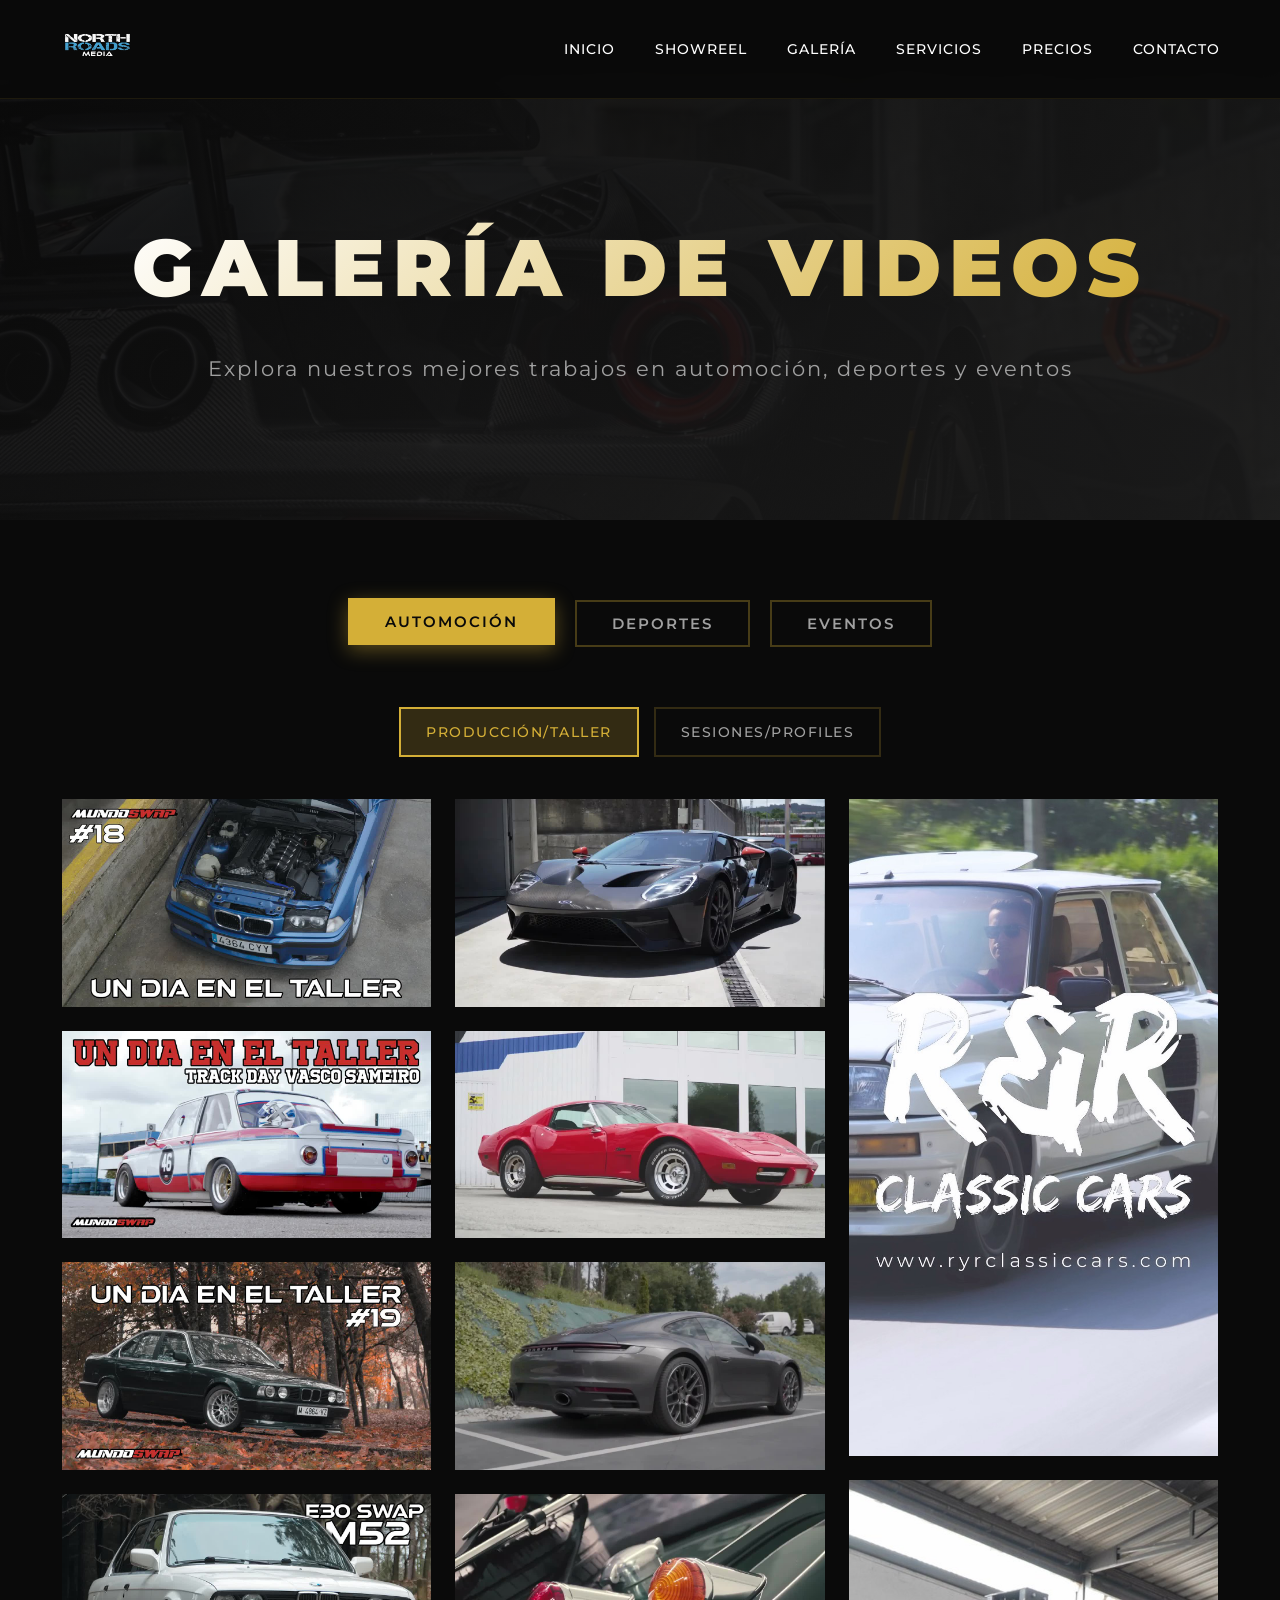
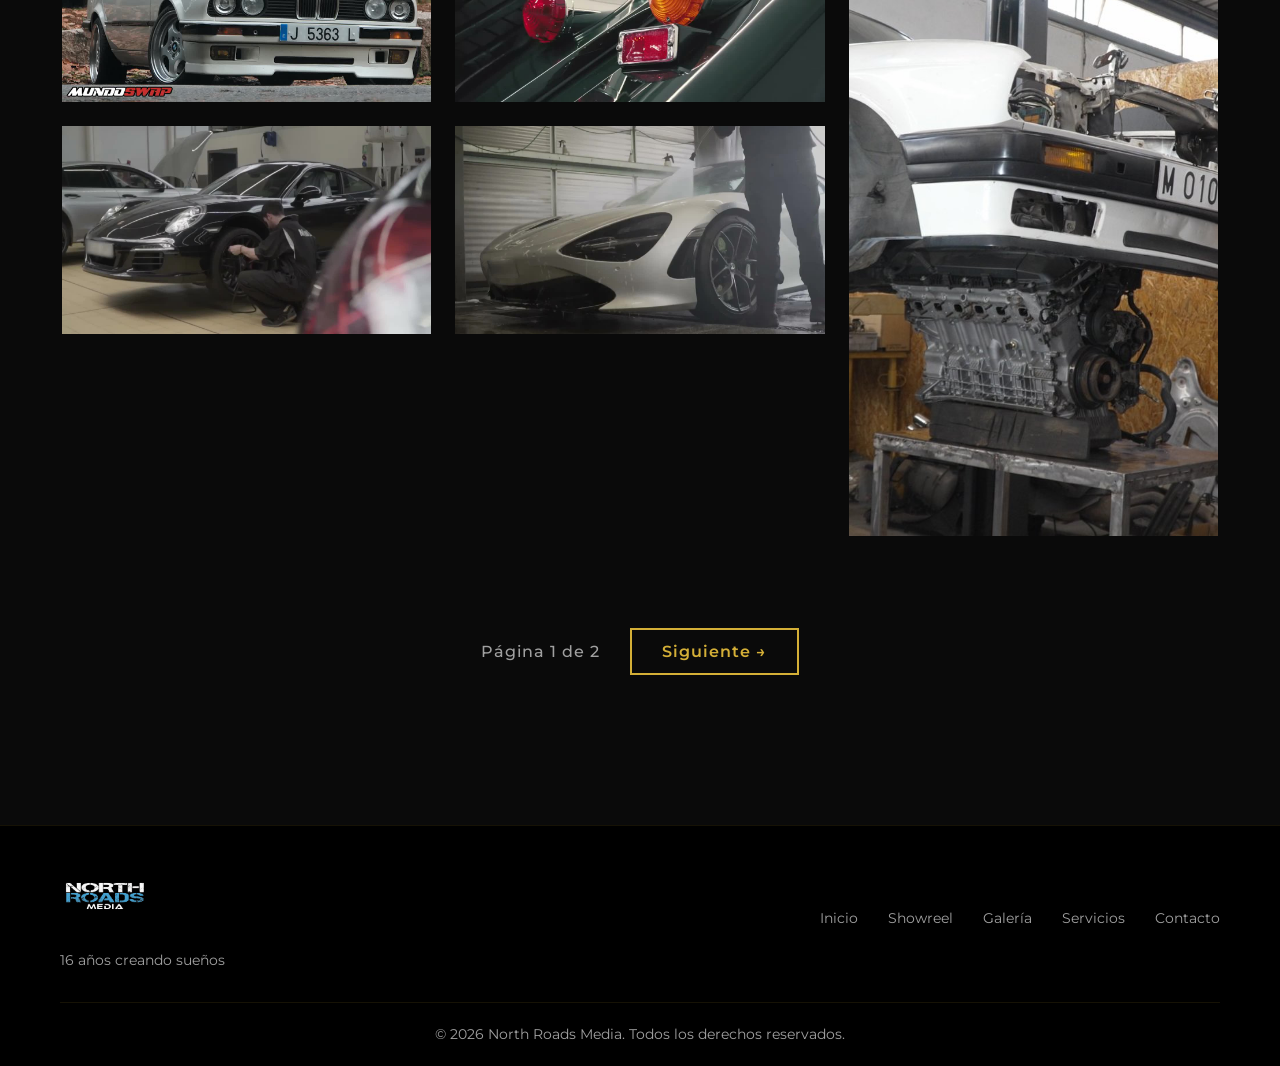
==== commit cf482e69: "Galería completa convertida a videos: 66 videos YouTube/Instagram CAMBIOS PRINCIPALES: ✓ Galería tra" ====
--- a/galeria.html
+++ b/galeria.html
@@ -4,8 +4,9 @@
     <meta charset="UTF-8">
     <meta name="viewport" content="width=device-width, initial-scale=1.0">
     <title>Galería - North Roads Media</title>
-    <link rel="icon" type="image/x-icon" href="assets/logos/favicon.ico">
-    <link rel="icon" type="image/png" sizes="512x512" href="assets/logos/favicon.png">
+    <link rel="icon" type="image/x-icon" href="https://danielmanzanares.github.io/northroadsmedia/assets/logos/favicon.ico">
+    <link rel="icon" type="image/png" sizes="512x512" href="https://danielmanzanares.github.io/northroadsmedia/assets/logos/favicon.png">
+    <link rel="apple-touch-icon" href="https://danielmanzanares.github.io/northroadsmedia/assets/logos/favicon.png">
     <link rel="stylesheet" href="assets/css/style.css">
     <link rel="stylesheet" href="assets/css/gallery.css">
     <link rel="preconnect" href="https://fonts.googleapis.com">
@@ -38,9 +39,10 @@
     </nav>
 
     <!-- Gallery Hero -->
-    <section class="gallery-hero">
+    <section class="gallery-hero" style="background-image: url('assets/images/gallery-hero.jpg');">
+        <div class="gallery-hero-overlay"></div>
         <div class="container">
-            <h1 class="gallery-hero-title">GALERÍA</h1>
+            <h1 class="gallery-hero-title">GALERÍA DE VIDEOS</h1>
             <p class="gallery-hero-subtitle">Explora nuestros mejores trabajos en automoción, deportes y eventos</p>
         </div>
     </section>
@@ -48,10 +50,16 @@
     <!-- Gallery Filters -->
     <section class="gallery-section">
         <div class="container">
+            <!-- Filtros principales -->
             <div class="gallery-filters">
                 <button class="gallery-filter-btn active" data-filter="automocion">AUTOMOCIÓN</button>
                 <button class="gallery-filter-btn" data-filter="deportes">DEPORTES</button>
                 <button class="gallery-filter-btn" data-filter="eventos">EVENTOS</button>
+            </div>
+
+            <!-- Sub-filtros (se muestran según categoría) -->
+            <div class="gallery-subfilters" id="gallerySubfilters">
+                <!-- Se llenarán dinámicamente -->
             </div>
 
             <!-- Gallery Grid -->
@@ -66,7 +74,7 @@
         </div>
     </section>
 
-    <!-- Lightbox Modal -->
+    <!-- Video Modal -->
     <div class="lightbox" id="lightbox">
         <div class="lightbox-overlay" id="lightboxOverlay"></div>
         <div class="lightbox-content">
@@ -83,9 +91,8 @@
                 </svg>
             </button>
 
-            <div class="lightbox-image-container">
-                <img id="lightboxImage" src="" alt="">
-                <div class="lightbox-caption" id="lightboxCaption"></div>
+            <div class="lightbox-video-container" id="lightboxVideoContainer">
+                <!-- El video se cargará dinámicamente aquí -->
             </div>
 
             <button class="lightbox-next" id="lightboxNext">
--- a/assets/css/style.css
+++ b/assets/css/style.css
@@ -148,6 +148,7 @@
 .hero-background {
     position: absolute;
     inset: 0;
+    background-image: url('../images/hero-background.jpg');
     background-size: cover;
     background-position: 65% center;
     background-repeat: no-repeat;
@@ -155,8 +156,8 @@
     z-index: 0;
 }
 
-/* Imagen específica para móvil vertical */
-@media (max-width: 768px) and (orientation: portrait) {
+/* Imagen específica para orientación vertical (móvil, tablet, etc) */
+@media (orientation: portrait) {
     .hero-background {
         background-image: url('../images/hero-background-mobile.jpg') !important;
         background-position: center center;
--- a/assets/css/gallery.css
+++ b/assets/css/gallery.css
@@ -442,4 +442,142 @@
     .pagination-info {
         font-size: 0.9rem;
     }
-}+}
+/* ===========================================
+   VIDEO GALLERY ADDITIONS
+   =========================================== */
+
+/* Gallery Hero Overlay */
+.gallery-hero-overlay {
+    position: absolute;
+    inset: 0;
+    background: linear-gradient(135deg, rgba(10, 10, 10, 0.7) 0%, rgba(26, 26, 26, 0.8) 100%);
+    z-index: 1;
+}
+
+/* Sub-filters */
+.gallery-subfilters {
+    display: flex;
+    justify-content: center;
+    gap: 15px;
+    margin-bottom: 40px;
+    flex-wrap: wrap;
+    min-height: 50px;
+}
+
+.gallery-subfilter-btn {
+    padding: 10px 25px;
+    background: transparent;
+    color: var(--text-gray);
+    border: 2px solid rgba(212, 175, 55, 0.2);
+    font-size: 0.85rem;
+    font-weight: 500;
+    letter-spacing: 1.5px;
+    cursor: pointer;
+    transition: var(--transition);
+    font-family: 'Montserrat', sans-serif;
+}
+
+.gallery-subfilter-btn:hover,
+.gallery-subfilter-btn.active {
+    background: rgba(212, 175, 55, 0.2);
+    color: var(--primary-color);
+    border-color: var(--primary-color);
+}
+
+/* Video Play Icon Overlay */
+.gallery-item::after {
+    content: '';
+    position: absolute;
+    top: 50%;
+    left: 50%;
+    transform: translate(-50%, -50%);
+    width: 70px;
+    height: 70px;
+    background: rgba(212, 175, 55, 0.9);
+    border-radius: 50%;
+    opacity: 0;
+    transition: var(--transition);
+    pointer-events: none;
+}
+
+.gallery-item:hover::after {
+    opacity: 1;
+}
+
+.gallery-item::before {
+    content: '';
+    position: absolute;
+    top: 50%;
+    left: calc(50% + 3px);
+    transform: translate(-50%, -50%);
+    width: 0;
+    height: 0;
+    border-left: 20px solid var(--bg-dark);
+    border-top: 12px solid transparent;
+    border-bottom: 12px solid transparent;
+    opacity: 0;
+    transition: var(--transition);
+    z-index: 10;
+    pointer-events: none;
+}
+
+.gallery-item:hover::before {
+    opacity: 1;
+}
+
+/* Lightbox Video Container */
+.lightbox-video-container {
+    width: 100%;
+    max-width: 1200px;
+    aspect-ratio: 16/9;
+    background: #000;
+    border: 2px solid var(--primary-color);
+    box-shadow: 0 0 50px rgba(212, 175, 55, 0.3);
+}
+
+.lightbox-video-container iframe {
+    width: 100%;
+    height: 100%;
+    border: none;
+}
+
+/* Responsive Adjustments */
+@media (max-width: 768px) {
+    .gallery-subfilters {
+        gap: 10px;
+    }
+
+    .gallery-subfilter-btn {
+        padding: 8px 20px;
+        font-size: 0.8rem;
+    }
+
+    .lightbox-content {
+        width: 95%;
+        height: 95vh;
+    }
+
+    .lightbox-video-container {
+        aspect-ratio: 9/16;
+    }
+
+    .lightbox-prev {
+        left: 10px;
+    }
+
+    .lightbox-next {
+        right: 10px;
+    }
+
+    .gallery-item::after {
+        width: 50px;
+        height: 50px;
+    }
+
+    .gallery-item::before {
+        border-left-width: 15px;
+        border-top-width: 10px;
+        border-bottom-width: 10px;
+    }
+}
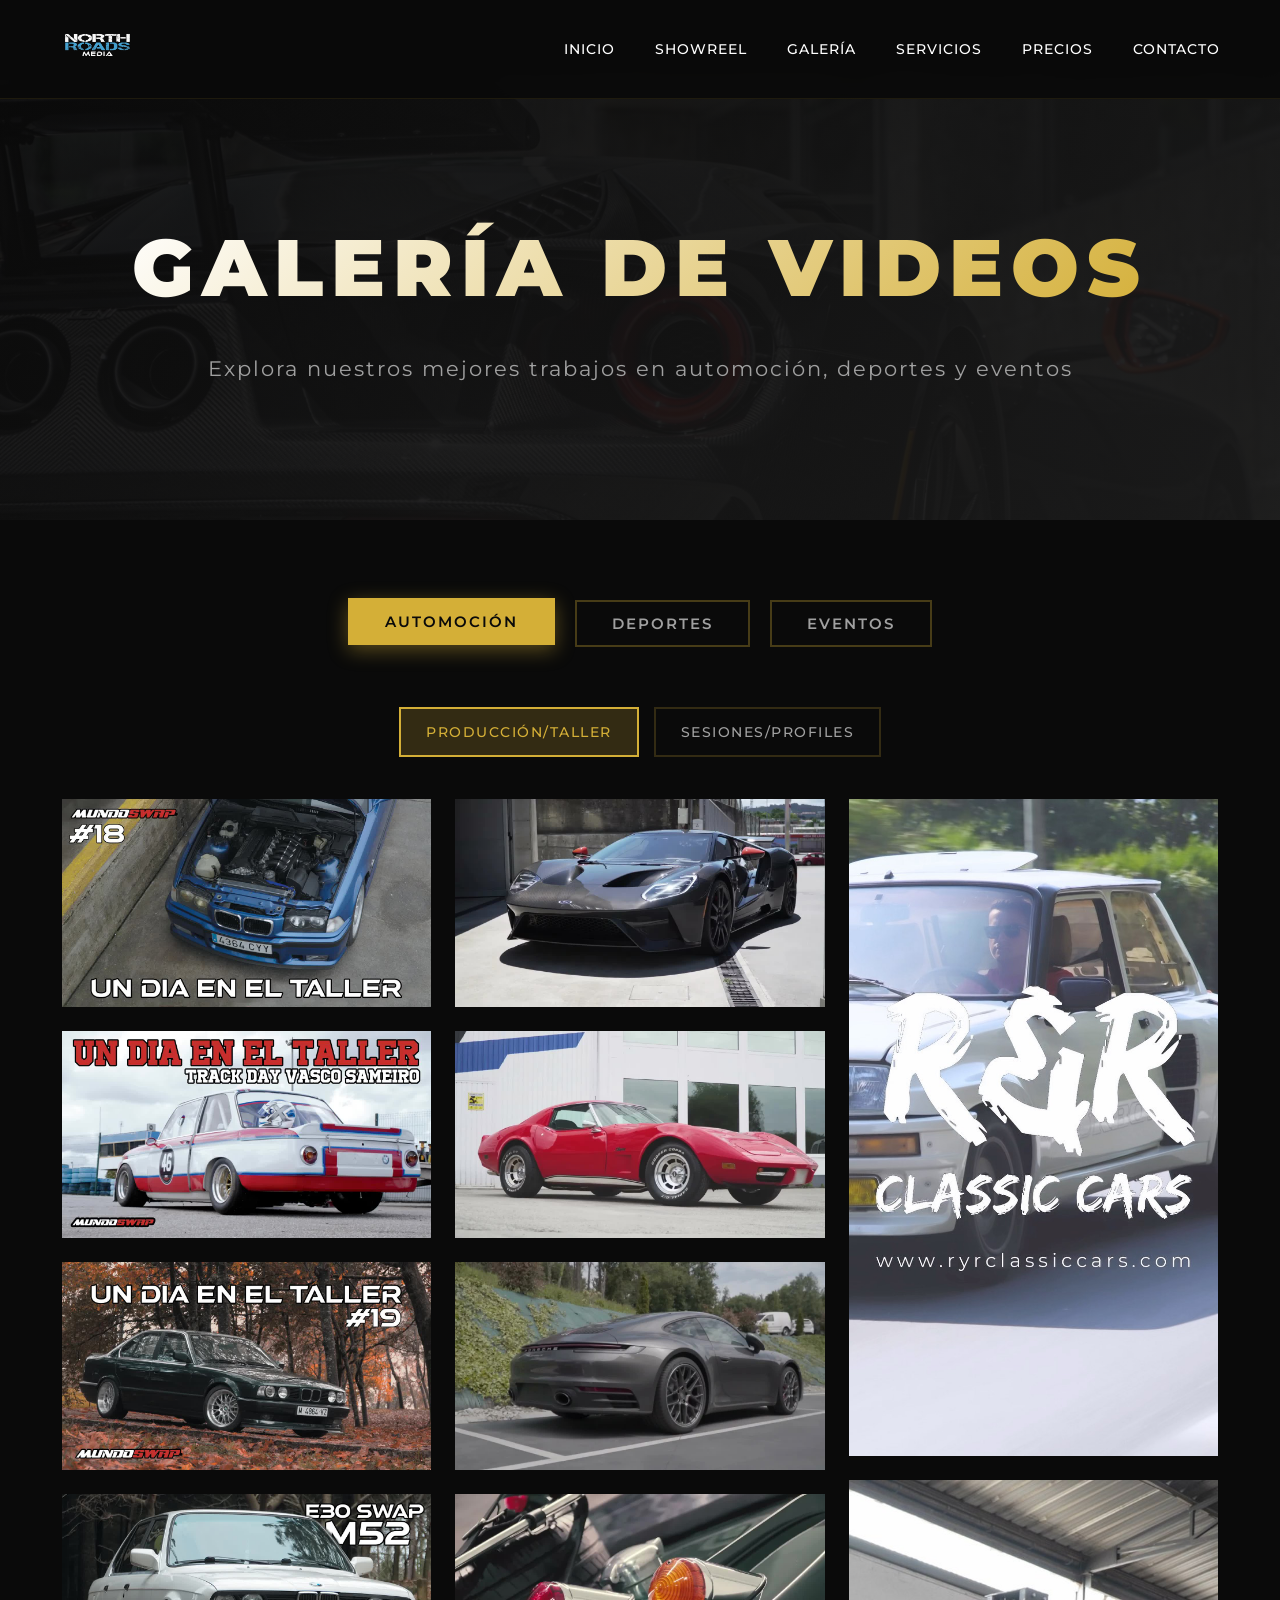
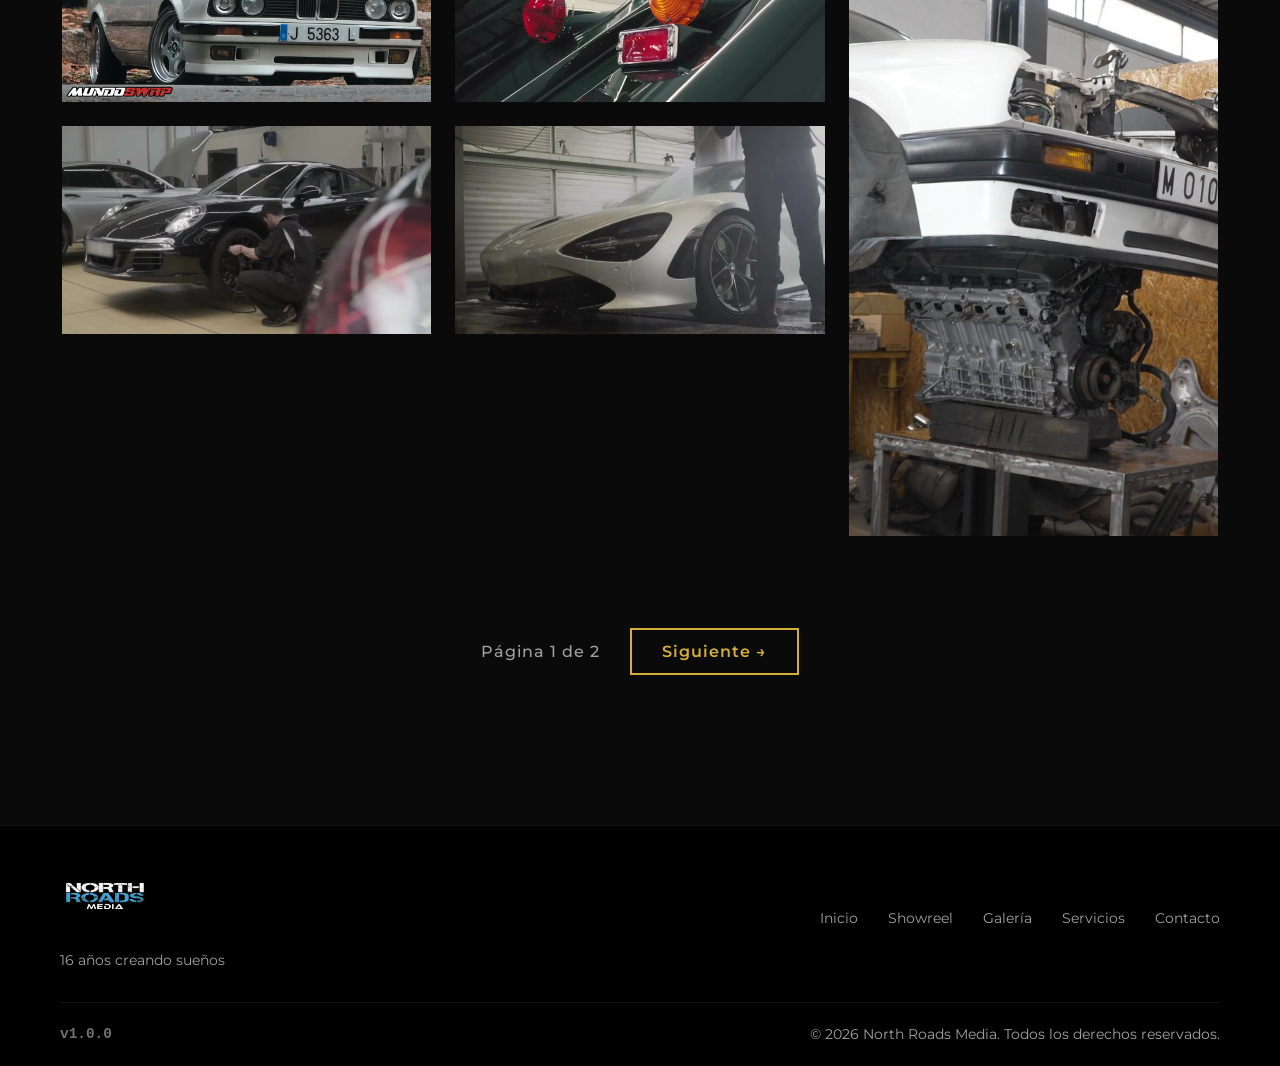
==== commit 007ddde1: "Añadir versionado de la web v1.0.0 en footer NUEVO: Sistema de versionado visible - Versión actual: " ====
--- a/galeria.html
+++ b/galeria.html
@@ -120,6 +120,7 @@
                 </div>
             </div>
             <div class="footer-bottom">
+                <p class="footer-version">v1.0.0</p>
                 <p>&copy; 2026 North Roads Media. Todos los derechos reservados.</p>
             </div>
         </div>
--- a/assets/css/style.css
+++ b/assets/css/style.css
@@ -156,12 +156,36 @@
     z-index: 0;
 }
 
-/* Imagen específica para orientación vertical (móvil, tablet, etc) */
+/* Imagen específica para orientación vertical - MÚLTIPLES SELECTORES PARA ASEGURAR */
+/* Nivel 1: Orientación portrait general */
 @media (orientation: portrait) {
+    .hero .hero-background,
+    section#inicio .hero-background,
     .hero-background {
         background-image: url('../images/hero-background-mobile.jpg') !important;
-        background-position: center center;
-        filter: brightness(0.5);
+        background-position: center center !important;
+        filter: brightness(0.5) !important;
+    }
+}
+
+/* Nivel 2: Portrait + Ancho máximo para tablets/móviles */
+@media (max-width: 1024px) and (orientation: portrait) {
+    section.hero .hero-background,
+    .hero > .hero-background {
+        background-image: url('../images/hero-background-mobile.jpg') !important;
+        background-position: center center !important;
+        background-size: cover !important;
+        filter: brightness(0.5) !important;
+    }
+}
+
+/* Nivel 3: Móviles pequeños (independiente de orientación) */
+@media (max-width: 768px) {
+    body .hero .hero-background,
+    #inicio .hero-background {
+        background-image: url('../images/hero-background-mobile.jpg') !important;
+        background-position: center center !important;
+        filter: brightness(0.5) !important;
     }
 }
 
@@ -1086,7 +1110,9 @@
 }
 
 .footer-bottom {
-    text-align: center;
+    display: flex;
+    justify-content: space-between;
+    align-items: center;
     padding-top: 20px;
     border-top: 1px solid rgba(212, 175, 55, 0.1);
 }
@@ -1094,6 +1120,19 @@
 .footer-bottom p {
     color: var(--text-gray);
     font-size: 0.9rem;
+    margin: 0;
+}
+
+.footer-version {
+    font-family: 'Courier New', monospace;
+    font-weight: 600;
+    color: var(--primary-color);
+    opacity: 0.7;
+    transition: opacity 0.3s ease;
+}
+
+.footer-version:hover {
+    opacity: 1;
 }
 
 /* ===========================
@@ -1276,4 +1315,57 @@
     .cursor-follower {
         display: none;
     }
-}+}
+/* Mundoswap Section - Alternative Background */
+.about-section-alt {
+    background: linear-gradient(135deg, var(--bg-dark) 0%, var(--bg-darker) 100%);
+}
+
+/* Reverse content order (video left, text right) */
+.about-content-reverse {
+    grid-template-columns: 1.5fr 1fr;
+    direction: ltr;
+}
+
+/* Video styling in about section */
+.about-video video {
+    width: 100%;
+    height: auto;
+    border: 3px solid var(--primary-color);
+    box-shadow: var(--shadow);
+    border-radius: 4px;
+}
+
+/* Responsive adjustments for Mundoswap section */
+@media (max-width: 968px) {
+    .about-content-reverse {
+        grid-template-columns: 1fr;
+        direction: ltr;
+    }
+
+    .about-video {
+        order: 1;
+    }
+
+    .about-text {
+        order: 2;
+    }
+}
+
+/* Footer Responsive */
+@media (max-width: 768px) {
+    .footer-bottom {
+        flex-direction: column;
+        gap: 10px;
+        text-align: center;
+    }
+
+    .footer-version {
+        order: 2;
+        font-size: 0.8rem;
+    }
+
+    .footer-bottom p:not(.footer-version) {
+        order: 1;
+    }
+}
--- a/assets/css/gallery.css
+++ b/assets/css/gallery.css
@@ -536,6 +536,13 @@
     box-shadow: 0 0 50px rgba(212, 175, 55, 0.3);
 }
 
+/* Instagram Reels - Vertical Format */
+.lightbox-video-container.platform-instagram {
+    max-width: 500px;
+    aspect-ratio: 9/16;
+    max-height: 90vh;
+}
+
 .lightbox-video-container iframe {
     width: 100%;
     height: 100%;
@@ -558,8 +565,9 @@
         height: 95vh;
     }
 
-    .lightbox-video-container {
-        aspect-ratio: 9/16;
+    /* En móvil, Instagram se ajusta mejor a pantalla vertical */
+    .lightbox-video-container.platform-instagram {
+        max-width: 100%;
     }
 
     .lightbox-prev {
@@ -581,3 +589,81 @@
         border-bottom-width: 10px;
     }
 }
+
+/* Instagram Reel Button */
+.instagram-reel-button {
+    position: absolute;
+    top: 90px;
+    right: 20px;
+    display: flex;
+    align-items: center;
+    gap: 8px;
+    padding: 12px 20px;
+    background: linear-gradient(45deg, #f09433 0%, #e6683c 25%, #dc2743 50%, #cc2366 75%, #bc1888 100%);
+    color: #fff;
+    text-decoration: none;
+    border-radius: 50px;
+    font-size: 0.9rem;
+    font-weight: 600;
+    letter-spacing: 0.5px;
+    box-shadow: 0 4px 15px rgba(188, 24, 136, 0.4);
+    transition: all 0.3s ease;
+    z-index: 10;
+    backdrop-filter: blur(10px);
+}
+
+.instagram-reel-button:hover {
+    transform: translateY(-2px) scale(1.05);
+    box-shadow: 0 6px 25px rgba(188, 24, 136, 0.6);
+}
+
+.instagram-reel-button svg {
+    width: 20px;
+    height: 20px;
+    filter: drop-shadow(0 2px 4px rgba(0, 0, 0, 0.3));
+}
+
+.instagram-reel-button span {
+    text-shadow: 0 1px 2px rgba(0, 0, 0, 0.2);
+}
+
+/* Responsive - Mobile */
+@media (max-width: 768px) {
+    .instagram-reel-button {
+        top: 80px;
+        right: 10px;
+        padding: 10px 16px;
+        font-size: 0.8rem;
+        gap: 6px;
+    }
+
+    .instagram-reel-button svg {
+        width: 18px;
+        height: 18px;
+    }
+
+    .instagram-reel-button span {
+        display: none;
+    }
+
+    /* Show icon only on mobile */
+    .instagram-reel-button::after {
+        content: '';
+    }
+}
+
+/* Animation on appear */
+@keyframes slideInFromTop {
+    from {
+        opacity: 0;
+        transform: translateY(-20px);
+    }
+    to {
+        opacity: 1;
+        transform: translateY(0);
+    }
+}
+
+.instagram-reel-button {
+    animation: slideInFromTop 0.4s ease-out;
+}
